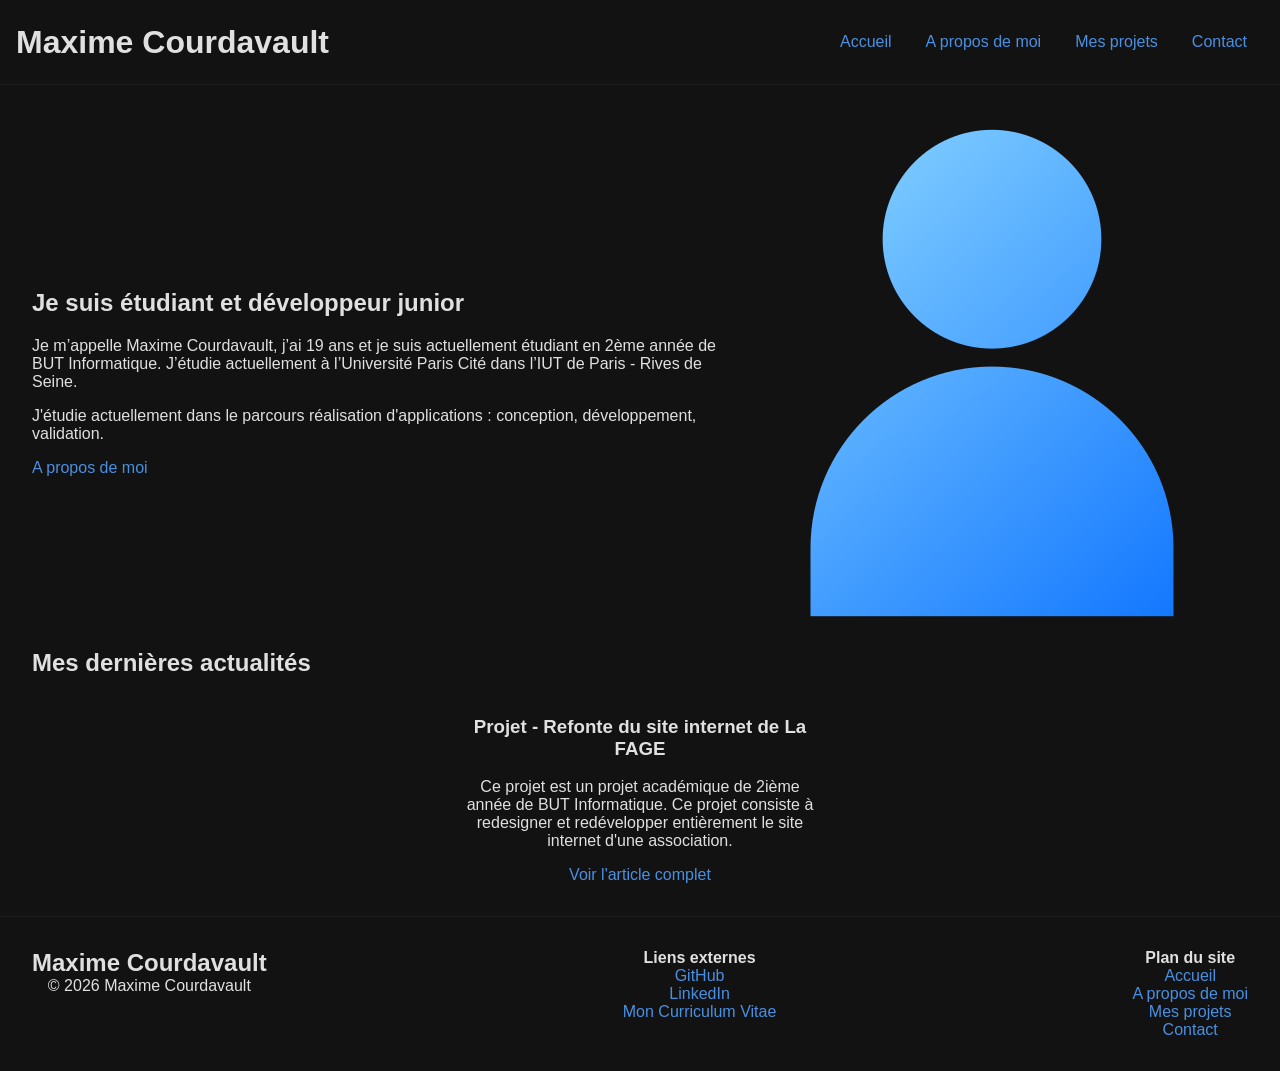
==== src/index.html @ c6b1a897 "Feat: Header & Footer" ====
<!DOCTYPE html>
<html lang="fr">
<head>
    <meta charset="UTF-8">
    <title>Maxime Crdvlt - Accueil</title>
    <link rel="icon" href="../personne.png" type="image/png" />
    <link rel="stylesheet" href="style.css"/>
</head>
<body>
    <header>
        <h1>Maxime Courdavault</h1>
        <nav>
        <a href="index.html">Accueil</a>
        <a href="about.html">A propos de moi</a>
        <a href="projects.html">Mes projets</a>
        <a href="contact.html">Contact</a>
        </nav>
    </header>


    <main>
        <article class="hero">
            <div>
                <h1>Je suis étudiant et développeur junior</h1>
                <p>Je m’appelle Maxime Courdavault, j’ai 19 ans et je suis actuellement étudiant en 2ème année de BUT Informatique. J’étudie actuellement à l’Université Paris Cité dans l’IUT de Paris - Rives de Seine.</p>
                <p>J'étudie actuellement dans le parcours réalisation d'applications : conception, développement, validation.</p>
                <a href="about.html">A propos de moi</a>
            </div>
            <img src="../personne.png" alt="Photo portrait de Maxime">
        </article>
        <article>
            <h2>Mes dernières actualités</h2>
            <div id="actus">
            <section>
                <h3>Projet - Refonte du site internet de La FAGE</h3>
                <p>Ce projet est un projet académique de 2ième année de BUT Informatique. Ce projet consiste à redesigner et redévelopper entièrement le site internet d'une association.</p>
                <a href="about.html">Voir l'article complet</a>
            </section>
            </div>
        </article>
    </main>


    <footer>
        <div>
            <h2>Maxime Courdavault</h1>
            <p>&copy; 2026 Maxime Courdavault</p>
        </div>
        <div>
            <p><b>Liens externes</b></p>
            <a href="https://github.com/Maxime-Crdvlt" target="_blank">GitHub</a>
            <a href="https://www.linkedin.com/in/maxime-crdvlt" target="_blank">LinkedIn</a>
            <a href="../Maxime COURDAVAULT - CV.pdf" target="_blank">Mon Curriculum Vitae</a>
        </div>
        <div>
            <p><b>Plan du site</b></p>
            <a href="index.html">Accueil</a>
            <a href="about.html">A propos de moi</a>
            <a href="projects.html">Mes projets</a>
            <a href="contact.html">Contact</a>
        </div>
    </footer>
</body>
</html>
---- src/style.css ----
body {
    background-color: #121212;
    color: #E0E0E0;
    
    margin: 0;
    padding: 0;

    font-family: -apple-system, BlinkMacSystemFont, "Segoe UI", Roboto, Helvetica, Arial, sans-serif;
}
header  {
    display: flex;
    flex-direction: row;
    flex-wrap: wrap;
    justify-content: space-between;
    align-items: center;
    align-content: flex-start;

    position: sticky;
    top: 0;

    /* background-color: #1E1E1E; */
    color: #E0E0E0;

    background-color: #121212;
    border-bottom: solid #1E1E1E 0.1rem;
}
header > h1 {
    padding:0.5rem;
    margin: 0.5rem;
    font-size: 2rem;
}
header > nav {
    padding:0.5rem;
    margin: 0.5rem;
    display: flex;
    flex-direction: row;
    flex-wrap: wrap;
    justify-content: space-evenly;
    align-items: center;
    align-content: flex-start;
}
header > nav > a {
    padding:0.5rem;
    margin: 0.5rem;
    font-size: 1rem;

    /* Fausse bordure */
    border: solid transparent 0.1rem; 
    border-radius: 0.5rem;

    text-decoration: none;
}
header > nav > a:hover {
    border: solid #4A90E2 0.1rem;
    border-radius:0.5rem;
    box-shadow:
    0 0 0.5rem #4A90E2,
    inset 0 0 0.5rem #4A90E2;
}


main {
    width: 95%;
    margin: 2rem auto;
}
a {
    color: #4A90E2;
    text-decoration: none;
}
.code {
  font-family: ui-monospace, SFMono-Regular, Menlo, Monaco, Consolas, "Liberation Mono", "Courier New", monospace;
}
.hero {
    display: flex;
    flex-direction: row;
    justify-content: space-around;
    align-items: center;
}
#actus {
    display: flex;
    flex-direction: row;
    justify-content: space-around;
    align-items: center;
}
section {
    text-align: center;
    width: 30%;
}


footer  {
    display: flex;
    flex-direction: row;
    flex-wrap: wrap;
    justify-content: space-between;
    align-items: flex-start;
    align-content: flex-start;

    /* background-color: #1E1E1E; */
    color: #E0E0E0;

    background-color: #121212;
    border-top: solid #1E1E1E 0.1rem;
}
footer > div {
    padding:1rem;
    margin: 1rem;

    display: flex;
    flex-direction: column;
    flex-wrap: wrap;
    justify-content: flex-start;
    align-items: center;
    align-content: flex-start;
}
footer > div > p {
    padding: 0;
    margin: 0;
}
footer > div > h2 {
    padding: 0;
    margin: 0;
}
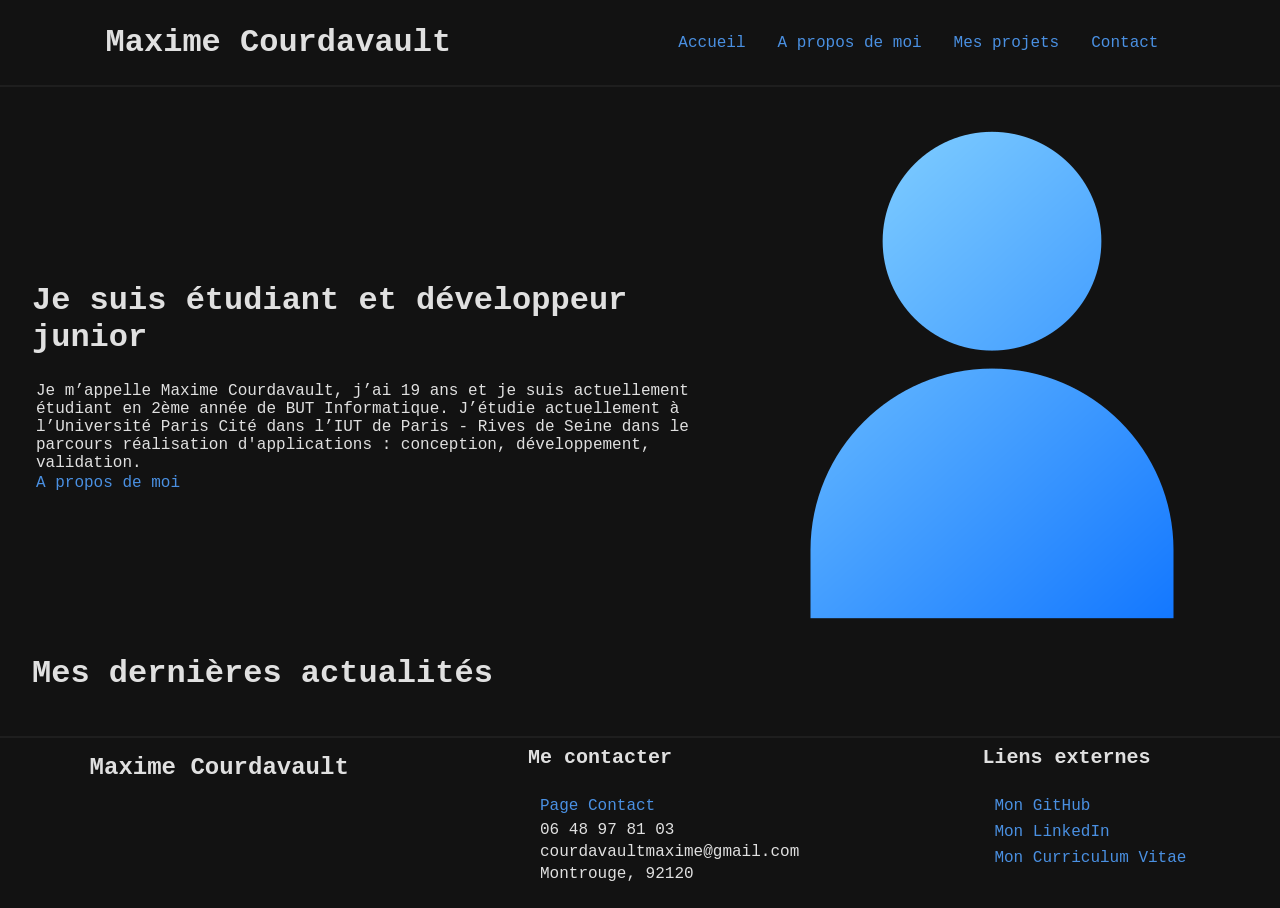
==== commit 5a604030: "Fix: Header & Footer Fix: style.css Feat: about.html" ====
--- a/src/index.html
+++ b/src/index.html
@@ -3,61 +3,58 @@
 <head>
     <meta charset="UTF-8">
     <title>Maxime Crdvlt - Accueil</title>
-    <link rel="icon" href="../personne.png" type="image/png" />
+    <link rel="icon" href="../assets/img/personne.png" type="image/png" />
     <link rel="stylesheet" href="style.css"/>
+    <link rel='stylesheet' href='https://cdn-uicons.flaticon.com/4.0.0/uicons-solid-rounded/css/uicons-solid-rounded.css'>
+    <link rel='stylesheet' href='https://cdn-uicons.flaticon.com/4.0.0/uicons-brands/css/uicons-brands.css'>
 </head>
 <body>
     <header>
         <h1>Maxime Courdavault</h1>
         <nav>
-        <a href="index.html">Accueil</a>
-        <a href="about.html">A propos de moi</a>
-        <a href="projects.html">Mes projets</a>
-        <a href="contact.html">Contact</a>
+            <a href="index.html">Accueil</a>
+            <a href="about.html">A propos de moi</a>
+            <a href="projects.html">Mes projets</a>
+            <a href="contact.html">Contact</a>
         </nav>
     </header>
 
 
-    <main>
+    <main id="mon-main">
         <article class="hero">
             <div>
                 <h1>Je suis étudiant et développeur junior</h1>
-                <p>Je m’appelle Maxime Courdavault, j’ai 19 ans et je suis actuellement étudiant en 2ème année de BUT Informatique. J’étudie actuellement à l’Université Paris Cité dans l’IUT de Paris - Rives de Seine.</p>
-                <p>J'étudie actuellement dans le parcours réalisation d'applications : conception, développement, validation.</p>
+                <p>Je m’appelle Maxime Courdavault, j’ai 19 ans et je suis actuellement étudiant en 2ème année de BUT Informatique. J’étudie actuellement à l’Université Paris Cité dans l’IUT de Paris - Rives de Seine dans le parcours réalisation d'applications : conception, développement, validation.</p>
                 <a href="about.html">A propos de moi</a>
             </div>
-            <img src="../personne.png" alt="Photo portrait de Maxime">
+            <img src="../assets/img/personne.png" alt="Photo portrait de Maxime">
         </article>
+
         <article>
-            <h2>Mes dernières actualités</h2>
-            <div id="actus">
-            <section>
-                <h3>Projet - Refonte du site internet de La FAGE</h3>
-                <p>Ce projet est un projet académique de 2ième année de BUT Informatique. Ce projet consiste à redesigner et redévelopper entièrement le site internet d'une association.</p>
-                <a href="about.html">Voir l'article complet</a>
-            </section>
-            </div>
+            <h1>Mes dernières actualités</h1>
         </article>
     </main>
-
 
     <footer>
         <div>
             <h2>Maxime Courdavault</h1>
-            <p>&copy; 2026 Maxime Courdavault</p>
         </div>
         <div>
-            <p><b>Liens externes</b></p>
-            <a href="https://github.com/Maxime-Crdvlt" target="_blank">GitHub</a>
-            <a href="https://www.linkedin.com/in/maxime-crdvlt" target="_blank">LinkedIn</a>
-            <a href="../Maxime COURDAVAULT - CV.pdf" target="_blank">Mon Curriculum Vitae</a>
+            <h3>Me contacter</h3>
+            <ul>
+                <li><i class="fi fi-sr-browser"></i><a href="contact.html">Page Contact</a></li>
+                <li><i class="fi fi-sr-phone-call"></i><p>06 48 97 81 03</p></li>
+                <li><i class="fi fi-sr-envelope"></i><p>courdavaultmaxime@gmail.com</p></li>
+                <li><i class="fi fi-sr-marker"></i><p>Montrouge, 92120</p></li>
+            </ul>
         </div>
         <div>
-            <p><b>Plan du site</b></p>
-            <a href="index.html">Accueil</a>
-            <a href="about.html">A propos de moi</a>
-            <a href="projects.html">Mes projets</a>
-            <a href="contact.html">Contact</a>
+            <h3>Liens externes</h3>
+            <ul>
+                <li><i class="fi fi-brands-github"></i><a href="https://github.com/Maxime-Crdvlt" target="_blank">Mon GitHub</a></li>
+                <li><i class="fi fi-brands-linkedin"></i><a href="https://www.linkedin.com/in/maxime-crdvlt" target="_blank">Mon LinkedIn</a></li>
+                <li><i class="fi fi-sr-resume"></i><a href="../Maxime COURDAVAULT - CV.pdf" target="_blank">Mon Curriculum Vitae</a></li>
+            </ul>
         </div>
     </footer>
 </body>
--- a/src/style.css
+++ b/src/style.css
@@ -1,3 +1,28 @@
+@font-face {
+    font-family: 'Space'; /* Le nom que vous choisissez d'utiliser dans votre code */
+    src: url('../assets/fonts/Space_Mono/SpaceMono-Regular.ttf') format('truetype'); /* Le chemin vers le fichier */
+    font-weight: normal;
+    font-style: normal;
+}
+@font-face {
+    font-family: 'Space'; /* Le nom que vous choisissez d'utiliser dans votre code */
+    src: url('../assets/fonts/Space_Mono/SpaceMono-Bold.ttf') format('truetype'); /* Le chemin vers le fichier */
+    font-weight: bold;
+    font-style: normal;
+}
+@font-face {
+    font-family: 'Space'; /* Le nom que vous choisissez d'utiliser dans votre code */
+    src: url('../assets/fonts/Space_Mono/SpaceMono-Italic.ttf') format('truetype'); /* Le chemin vers le fichier */
+    font-weight: normal;
+    font-style: italic;
+}
+@font-face {
+    font-family: 'Space'; /* Le nom que vous choisissez d'utiliser dans votre code */
+    src: url('../assets/fonts/Space_Mono/SpaceMono-BoldItalic.ttf') format('truetype'); /* Le chemin vers le fichier */
+    font-weight: bold;
+    font-style: italic;
+}
+
 body {
     background-color: #121212;
     color: #E0E0E0;
@@ -5,33 +30,64 @@
     margin: 0;
     padding: 0;
 
-    font-family: -apple-system, BlinkMacSystemFont, "Segoe UI", Roboto, Helvetica, Arial, sans-serif;
+    font-family: Space, monospace;
 }
+h1 {
+    font-size: 2rem;
+    margin: 0.75rem 0;
+    padding: 0.75rem 0;
+}
+h2 {
+    font-size: 1.5rem;
+    margin: 0.5rem 0;
+    padding: 0.5rem 0;
+}
+h3 {
+    font-size: 1.25rem;
+    margin: 0.25rem 0;
+    padding: 0.25rem 0;
+}
+p {
+    font-size: 1rem; 
+    margin: 0.125rem 0;
+    padding: 0.125rem 0;
+}
+.details {
+    font-style: italic;
+    font-size: 0.75rem;
+    margin: 0.0625rem 0;
+    padding: 0.0625rem 0;
+}
+a {
+    color: #4A90E2;
+    text-decoration: none;
+    font-size: 1rem; 
+    margin: 0.25rem 0;
+    padding: 0.25rem 0;
+}
+img {
+    width: 50%;
+    height: auto;
+}
+
+
+/* HEADER */
 header  {
     display: flex;
     flex-direction: row;
     flex-wrap: wrap;
-    justify-content: space-between;
+    justify-content: space-around;
     align-items: center;
     align-content: flex-start;
 
     position: sticky;
     top: 0;
-
-    /* background-color: #1E1E1E; */
-    color: #E0E0E0;
+    z-index: 1000;
 
     background-color: #121212;
-    border-bottom: solid #1E1E1E 0.1rem;
-}
-header > h1 {
-    padding:0.5rem;
-    margin: 0.5rem;
-    font-size: 2rem;
+    border-bottom: solid #1E1E1E 0.125rem;
 }
 header > nav {
-    padding:0.5rem;
-    margin: 0.5rem;
     display: flex;
     flex-direction: row;
     flex-wrap: wrap;
@@ -40,84 +96,75 @@
     align-content: flex-start;
 }
 header > nav > a {
-    padding:0.5rem;
+    padding: 0.5rem;
     margin: 0.5rem;
-    font-size: 1rem;
-
-    /* Fausse bordure */
-    border: solid transparent 0.1rem; 
-    border-radius: 0.5rem;
-
-    text-decoration: none;
-}
-header > nav > a:hover {
-    border: solid #4A90E2 0.1rem;
-    border-radius:0.5rem;
-    box-shadow:
-    0 0 0.5rem #4A90E2,
-    inset 0 0 0.5rem #4A90E2;
 }
 
 
+/* MAIN */
 main {
     width: 95%;
     margin: 2rem auto;
 }
-a {
-    color: #4A90E2;
-    text-decoration: none;
-}
-.code {
-  font-family: ui-monospace, SFMono-Regular, Menlo, Monaco, Consolas, "Liberation Mono", "Courier New", monospace;
-}
+
 .hero {
     display: flex;
     flex-direction: row;
+    flex-wrap: nowrap;
     justify-content: space-around;
     align-items: center;
 }
-#actus {
+.item {
+    display: flex;
+    flex-direction: column;
+    flex-wrap: wrap;
+    justify-content: flex-start;
+    align-items: stretch;
+    align-content: flex-start;
+
+    width: 75%;
+}
+.item-titre {
     display: flex;
     flex-direction: row;
-    justify-content: space-around;
+    flex-wrap: wrap;
+    justify-content: space-between;
     align-items: center;
-}
-section {
-    text-align: center;
-    width: 30%;
+    align-content: flex-start;
+    color: #4A90E2;
+    width: 100%;
 }
 
 
+/* FOOTER */
 footer  {
     display: flex;
     flex-direction: row;
     flex-wrap: wrap;
-    justify-content: space-between;
+    justify-content: space-around;
     align-items: flex-start;
     align-content: flex-start;
 
-    /* background-color: #1E1E1E; */
-    color: #E0E0E0;
-
-    background-color: #121212;
-    border-top: solid #1E1E1E 0.1rem;
+    border-top: solid #1E1E1E 0.125rem;
 }
 footer > div {
-    padding:1rem;
-    margin: 1rem;
-
     display: flex;
     flex-direction: column;
-    flex-wrap: wrap;
+    flex-wrap: nowrap;
+    justify-content: flex-start;
+    align-items: flex-start;
+}
+footer > div > ul {
+    list-style: none;
+    padding: 0;
+}
+footer > div > ul > li {
+    display: flex;
+    flex-direction: row;
+    flex-wrap: nowrap;
     justify-content: flex-start;
     align-items: center;
-    align-content: flex-start;
 }
-footer > div > p {
-    padding: 0;
-    margin: 0;
-}
-footer > div > h2 {
-    padding: 0;
-    margin: 0;
+footer > div > ul > li > i, p , a {
+    margin: 0 0.25rem;
 }
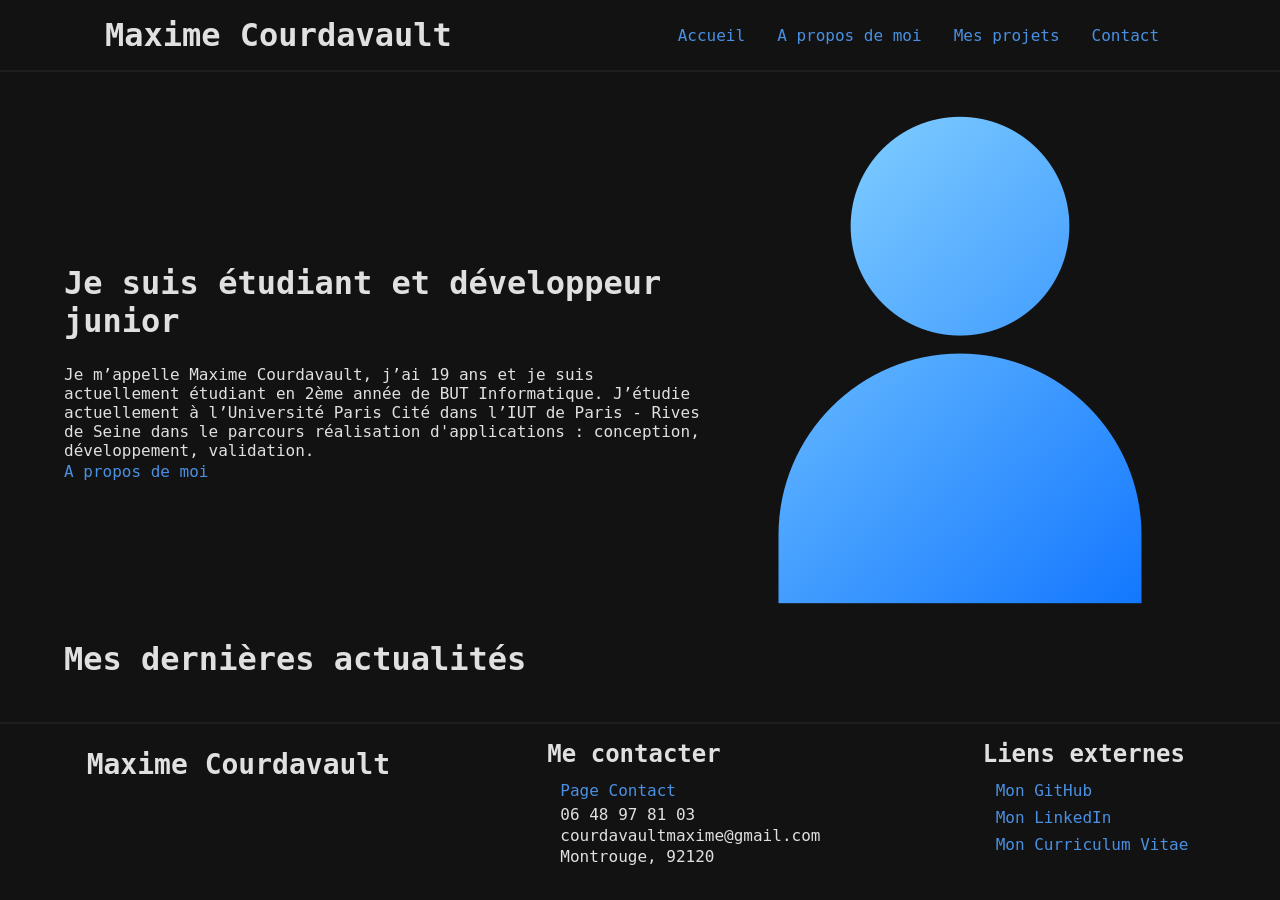
==== commit 92714a24: "feat: about.html fix: footer" ====
--- a/src/index.html
+++ b/src/index.html
@@ -7,6 +7,7 @@
     <link rel="stylesheet" href="style.css"/>
     <link rel='stylesheet' href='https://cdn-uicons.flaticon.com/4.0.0/uicons-solid-rounded/css/uicons-solid-rounded.css'>
     <link rel='stylesheet' href='https://cdn-uicons.flaticon.com/4.0.0/uicons-brands/css/uicons-brands.css'>
+    <link rel='stylesheet' href='https://cdn-uicons.flaticon.com/4.0.0/uicons-bold-rounded/css/uicons-bold-rounded.css'>
 </head>
 <body>
     <header>
--- a/src/style.css
+++ b/src/style.css
@@ -38,19 +38,24 @@
     padding: 0.75rem 0;
 }
 h2 {
-    font-size: 1.5rem;
+    font-size: 1.75rem;
     margin: 0.5rem 0;
     padding: 0.5rem 0;
 }
 h3 {
-    font-size: 1.25rem;
+    font-size: 1.5rem;
     margin: 0.25rem 0;
     padding: 0.25rem 0;
 }
+h4 {
+    font-size: 1.25rem;
+    margin: 0.125rem 0;
+    padding: 0.125rem 0;
+}
 p {
     font-size: 1rem; 
-    margin: 0.125rem 0;
-    padding: 0.125rem 0;
+    margin: 0.0625rem 0;
+    padding: 0.0625rem 0;
 }
 .details {
     font-style: italic;
@@ -69,6 +74,12 @@
     width: 50%;
     height: auto;
 }
+i {
+    display: flex;
+}
+ul {
+    margin: 0.0625rem;
+}
 
 
 /* HEADER */
@@ -87,6 +98,11 @@
     background-color: #121212;
     border-bottom: solid #1E1E1E 0.125rem;
 }
+header > h1 {
+    font-size: 2rem;
+    margin: 0.5rem 0;
+    padding: 0.5rem 0;
+}
 header > nav {
     display: flex;
     flex-direction: row;
@@ -103,7 +119,7 @@
 
 /* MAIN */
 main {
-    width: 95%;
+    width: 90%;
     margin: 2rem auto;
 }
 
@@ -114,17 +130,15 @@
     justify-content: space-around;
     align-items: center;
 }
-.item {
+.cards-histoire {
     display: flex;
     flex-direction: column;
-    flex-wrap: wrap;
+    flex-wrap: nowrap;
     justify-content: flex-start;
     align-items: stretch;
-    align-content: flex-start;
-
-    width: 75%;
-}
-.item-titre {
+    gap: 1rem;
+}
+.card-title-histoire {
     display: flex;
     flex-direction: row;
     flex-wrap: wrap;
@@ -134,7 +148,69 @@
     color: #4A90E2;
     width: 100%;
 }
-
+.cards-skills {
+    display: grid;
+    grid-template-columns: 1fr 1fr;
+    grid-gap: 1rem;
+}
+.card {
+    display: flex;
+    flex-direction: column;
+    flex-wrap: nowrap;
+    justify-content: flex-start;
+    align-items: flex-start;
+    background-color: #1E1E1E;
+    border: solid #333333 0.0625rem;
+    border-radius: 0.5rem;
+    padding: 1rem;
+    gap: 1rem;
+}
+.card-title {
+    display: flex;
+    flex-direction: row;
+    flex-wrap: nowrap;
+    justify-content: flex-start;
+    align-items: center;
+    align-content: flex-start;
+    color: #4A90E2;
+    width: 100%;
+}
+.card-title > h2,
+.card-title > i {
+    line-height: 1;
+    margin: 0 0.5rem;
+    font-size: 1.5rem;
+}
+.card-categorie {
+    flex-grow: 1;
+    flex-shrink: 1;
+    flex-basis: auto;
+}
+.skills {
+    display: flex;
+    flex-direction: row;
+    flex-wrap: wrap;
+    justify-content: flex-start;
+    align-items: center;
+    align-content: flex-start;
+}
+.skill {
+    background-color: #2A2A2A;
+    color: #E0E0E0;
+    border-radius: 1rem;
+    font-family: 'Space', monospace;
+    border: solid #444444 0.0625rem;
+    margin: 0.25rem;
+    padding: 0.125rem 0.25rem;
+}
+.card-details {
+    border-top: solid #444444 0.0625rem;
+    font-style: italic;
+    font-size: 0.75rem;
+    margin: 0.0625rem 0;
+    padding: 0.0625rem 0;
+    width: 100%;
+}
 
 /* FOOTER */
 footer  {
@@ -146,6 +222,8 @@
     align-content: flex-start;
 
     border-top: solid #1E1E1E 0.125rem;
+
+    padding: 0.5rem;
 }
 footer > div {
     display: flex;
@@ -165,6 +243,8 @@
     justify-content: flex-start;
     align-items: center;
 }
-footer > div > ul > li > i, p , a {
+footer > div > ul > li > i, 
+footer > div > ul >li > p , 
+footer > div > ul > li > a {
     margin: 0 0.25rem;
 }
